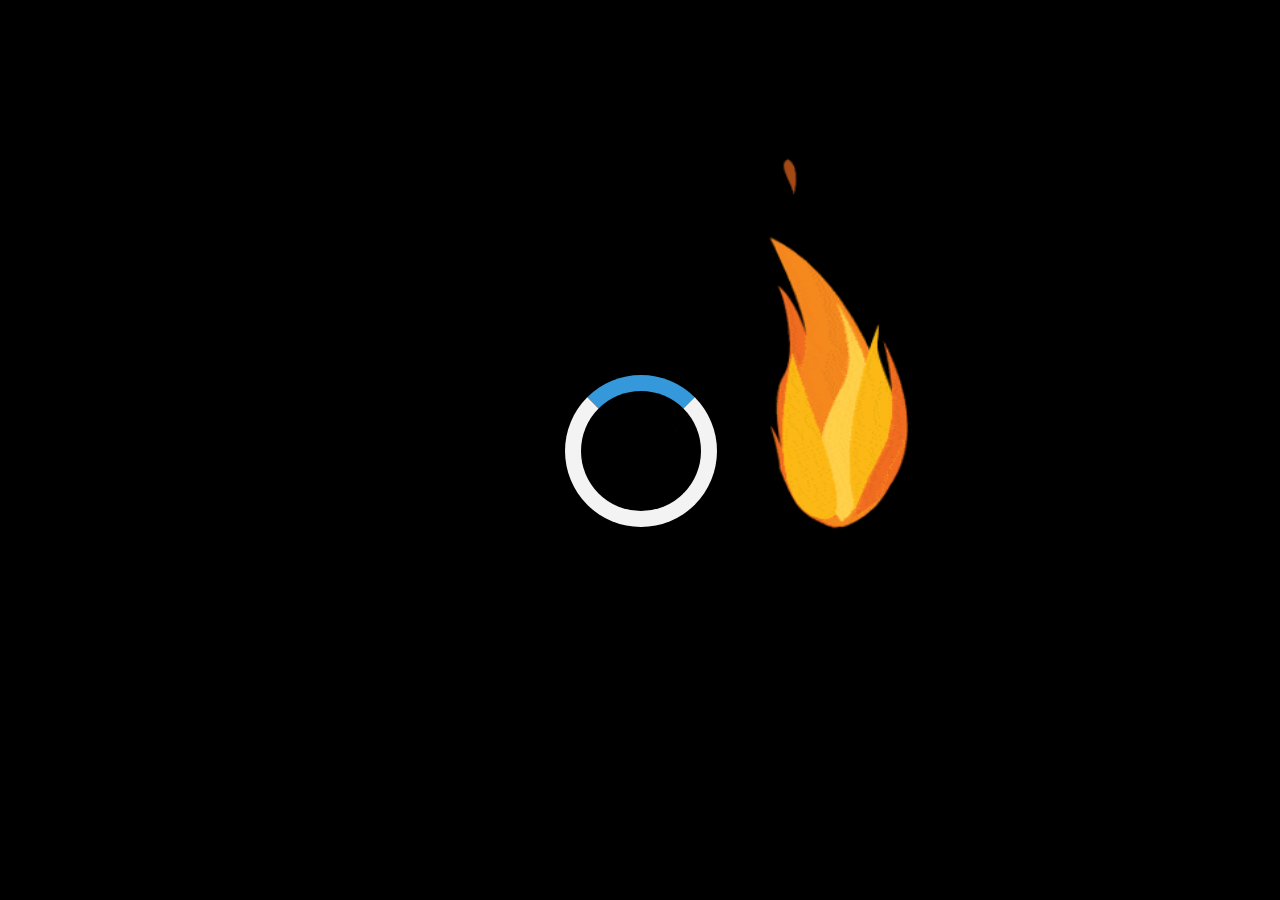
==== login.html @ 5d54d8e2 "Add files via upload" ====
<!doctype html>
<html>
<head>
<meta name="viewport" content="width=device-width, initial-scale=1">
<link rel="stylesheet" href="login.css">
<title>Motivate You!: Login</title>

<body onload="myFunction()" style="margin:0;">

<div id="loader"></div>
<link rel="stylesheet" href="loader.css">
<div style="display:none;" id="myDiv" class="animate-bottom">  

<p class="hoy">Motivate You!</p>
<form name="loginform" onSubmit="return validateForm();" action="motivate.html" method="post">
 <div class="imgcontainer">
    <img src="nyan.gif" alt="Avatar" class="avatar">
  </div>

<p class="one"><label><b>Username:</b></label></p>
<input type="text" name="usr" placeholder="Username"> 
<p class="two"><label><b>Password:</b></label></p>
<input type="password" name="pword" placeholder="Password">
</br> </br>
<button type="submit">Login</button>
 </div>
  </form>
</div>
</div>

<script>
var myVar;

function myFunction() {
  myVar = setTimeout(showPage, 3000);
}

function showPage() {
  document.getElementById("loader").style.display = "none";
  document.getElementById("myDiv").style.display = "block";
}

function validateForm() {
        var un = document.loginform.usr.value;
        var pw = document.loginform.pword.value;
        var username = "username"; 
        var password = "password";

        if ((un == "franz") && (pw == "password")) {
	    document.getElementById("demo").innerHTML = "Welcome. " + un;
            return true;
        }
	if (( un == "" ) && ( pw == "" )) {
    	alert("Username and password are required.");
    	return false;
    	}
	if ( un == "" ) {
    	alert("Username is required.");
    	return false;
    	}
	if ( pw == "" ) {
    	alert("Password is required.");
    	return false;
    	}
        else {
            alert ("Incorrect Username or Password.");
	    document.loginform.reset();
            return false;
	    
        }
  }

</script>


</body>
</html>
---- login.css ----
body{
  display: block;
  color: white;
  text-align: center;
  background-image: url("fire3.gif");
  background-size:cover;
  background-attachment: fixed;

}


p.one {
  color: white;
  font-family: verdana;
  font-size: 120%;
}

p.two {
  color: white;
  font-family: verdana;
  font-size: 120%;
}

input[type=text], input[type=password] {
  width: 20%;
  padding: 10px 20px;
  margin: 8px 0;
  display: inline-block;
  border: 1px solid #ccc;
  box-sizing: border-box;
}

button {
  background-color: red;
  color: white;
  padding: 10px 20px;
  margin: 6px 0;
  border: none;
  cursor: pointer;
  width: 20%;
}

button:hover {
  opacity: 0.8;
}

.imgcontainer {
  text-align: center;
  margin: 24px 0 12px 0;
}

img.avatar {
  width: 20%;
  border-radius: 50%;
}

.container {
  padding: 16px;
}


p.hoy {
  color: white;
  font-size: 450%;
  font-family: verdana;
}
---- loader.css ----
#loader {
  position: absolute;
  left: 50%;
  top: 50%;
  z-index: 1;
  width: 150px;
  height: 150px;
  margin: -75px 0 0 -75px;
  border: 16px solid #f3f3f3;
  border-radius: 50%;
  border-top: 16px solid #3498db;
  width: 120px;
  height: 120px;
  -webkit-animation: spin 2s linear infinite;
  animation: spin 2s linear infinite;
}

@-webkit-keyframes spin {
  0% { -webkit-transform: rotate(0deg); }
  100% { -webkit-transform: rotate(360deg); }
}

@keyframes spin {
  0% { transform: rotate(0deg); }
  100% { transform: rotate(360deg); }
}

/* Add animation to "page content" */
.animate-bottom {
  position: relative;
  -webkit-animation-name: animatebottom;
  -webkit-animation-duration: 1s;
  animation-name: animatebottom;
  animation-duration: 1s
}

@-webkit-keyframes animatebottom {
  from { bottom:-100px; opacity:0 } 
  to { bottom:0px; opacity:1 }
}

@keyframes animatebottom { 
  from{ bottom:-100px; opacity:0 } 
  to{ bottom:0; opacity:1 }
}
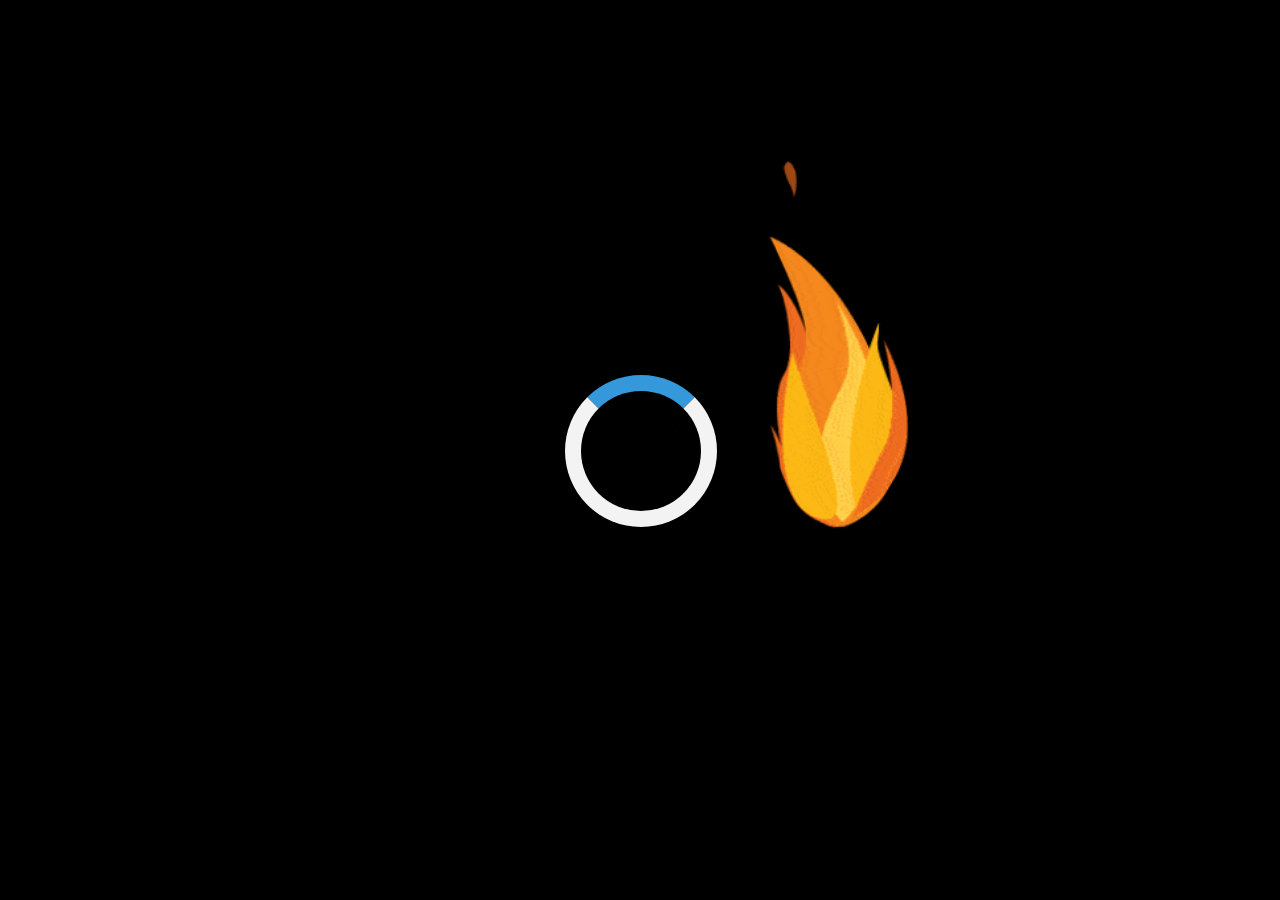
==== commit 64921878: "Update login.html" ====
--- a/login.html
+++ b/login.html
@@ -3,7 +3,7 @@
 <head>
 <meta name="viewport" content="width=device-width, initial-scale=1">
 <link rel="stylesheet" href="login.css">
-<title>Motivate You!: Login</title>
+<title>Login: Motivate You!</title>
 
 <body onload="myFunction()" style="margin:0;">
 
@@ -74,4 +74,4 @@
 
 
 </body>
-</html>+</html>
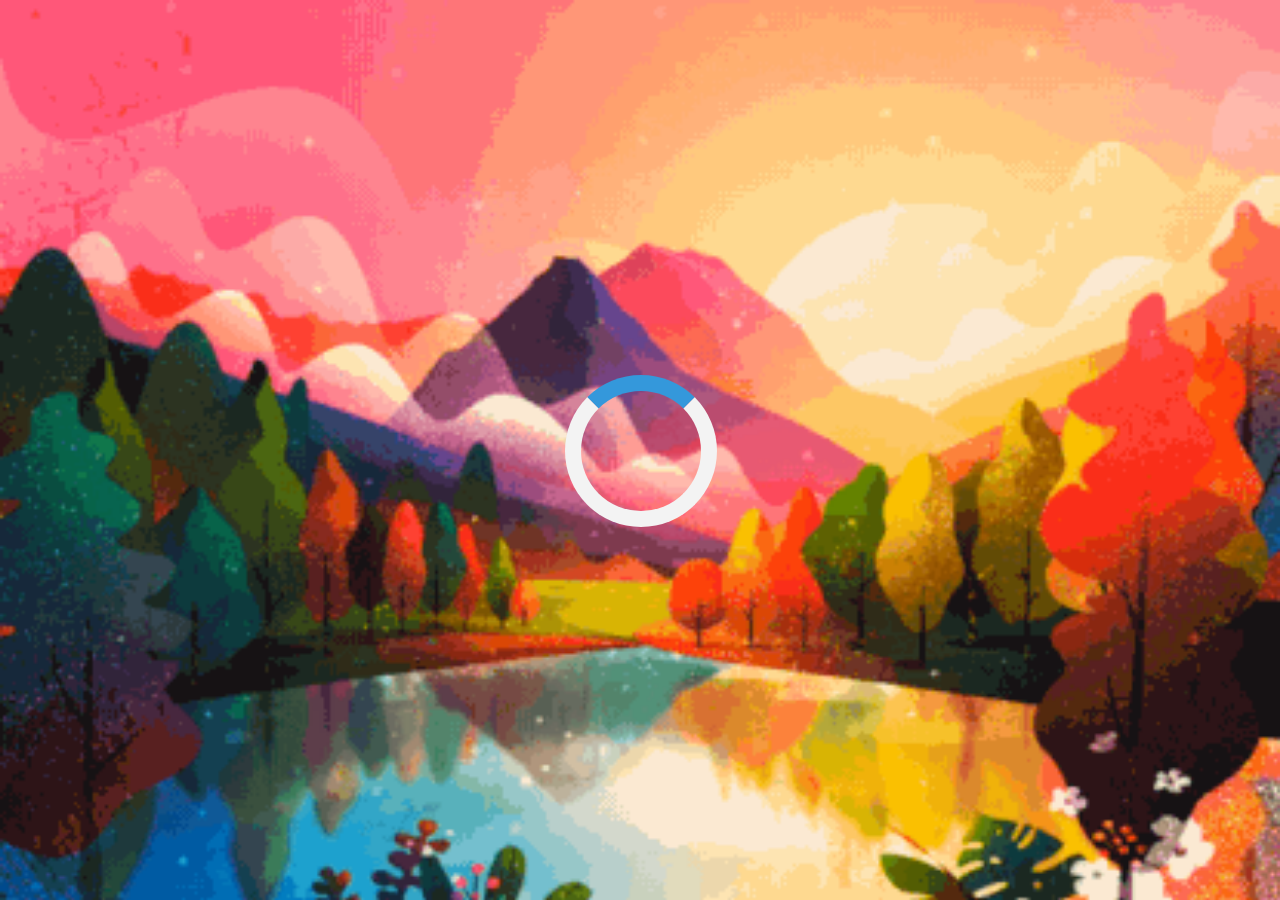
==== commit da98d10a: "Update login.html" ====
--- a/login.html
+++ b/login.html
@@ -13,9 +13,6 @@
 
 <p class="hoy">Motivate You!</p>
 <form name="loginform" onSubmit="return validateForm();" action="motivate.html" method="post">
- <div class="imgcontainer">
-    <img src="nyan.gif" alt="Avatar" class="avatar">
-  </div>
 
 <p class="one"><label><b>Username:</b></label></p>
 <input type="text" name="usr" placeholder="Username"> 
--- a/login.css
+++ b/login.css
@@ -2,7 +2,7 @@
   display: block;
   color: white;
   text-align: center;
-  background-image: url("fire3.gif");
+  background-image: url("hey.gif");
   background-size:cover;
   background-attachment: fixed;
 
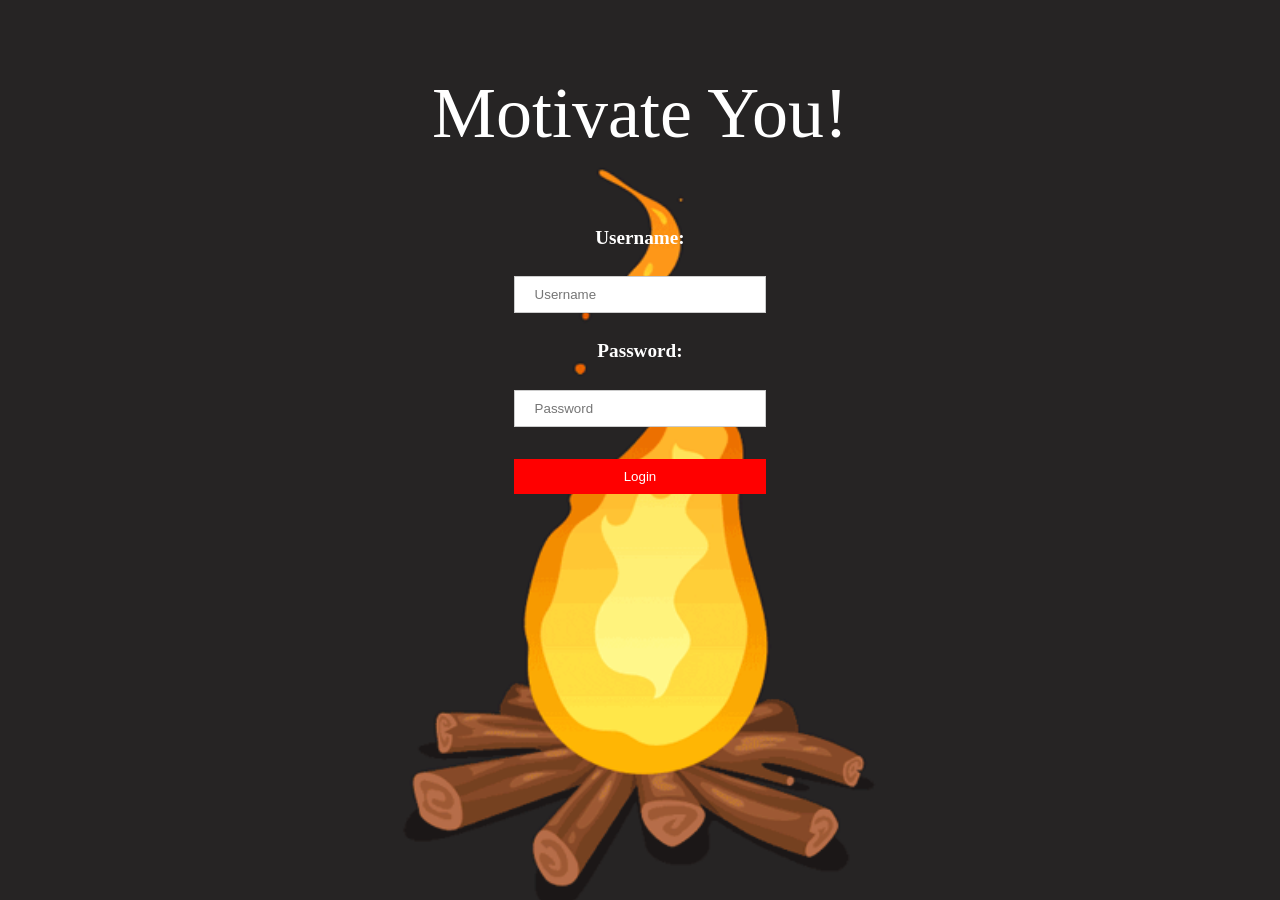
==== commit baaa517c: "Update login.html" ====
--- a/login.html
+++ b/login.html
@@ -5,11 +5,6 @@
 <link rel="stylesheet" href="login.css">
 <title>Login: Motivate You!</title>
 
-<body onload="myFunction()" style="margin:0;">
-
-<div id="loader"></div>
-<link rel="stylesheet" href="loader.css">
-<div style="display:none;" id="myDiv" class="animate-bottom">  
 
 <p class="hoy">Motivate You!</p>
 <form name="loginform" onSubmit="return validateForm();" action="motivate.html" method="post">
@@ -23,20 +18,9 @@
  </div>
   </form>
 </div>
-</div>
+
 
 <script>
-var myVar;
-
-function myFunction() {
-  myVar = setTimeout(showPage, 3000);
-}
-
-function showPage() {
-  document.getElementById("loader").style.display = "none";
-  document.getElementById("myDiv").style.display = "block";
-}
-
 function validateForm() {
         var un = document.loginform.usr.value;
         var pw = document.loginform.pword.value;
--- a/login.css
+++ b/login.css
@@ -2,7 +2,7 @@
   display: block;
   color: white;
   text-align: center;
-  background-image: url("hey.gif");
+  background-image: url("firestarter.gif");
   background-size:cover;
   background-attachment: fixed;
 
@@ -44,20 +44,6 @@
   opacity: 0.8;
 }
 
-.imgcontainer {
-  text-align: center;
-  margin: 24px 0 12px 0;
-}
-
-img.avatar {
-  width: 20%;
-  border-radius: 50%;
-}
-
-.container {
-  padding: 16px;
-}
-
 
 p.hoy {
   color: white;
